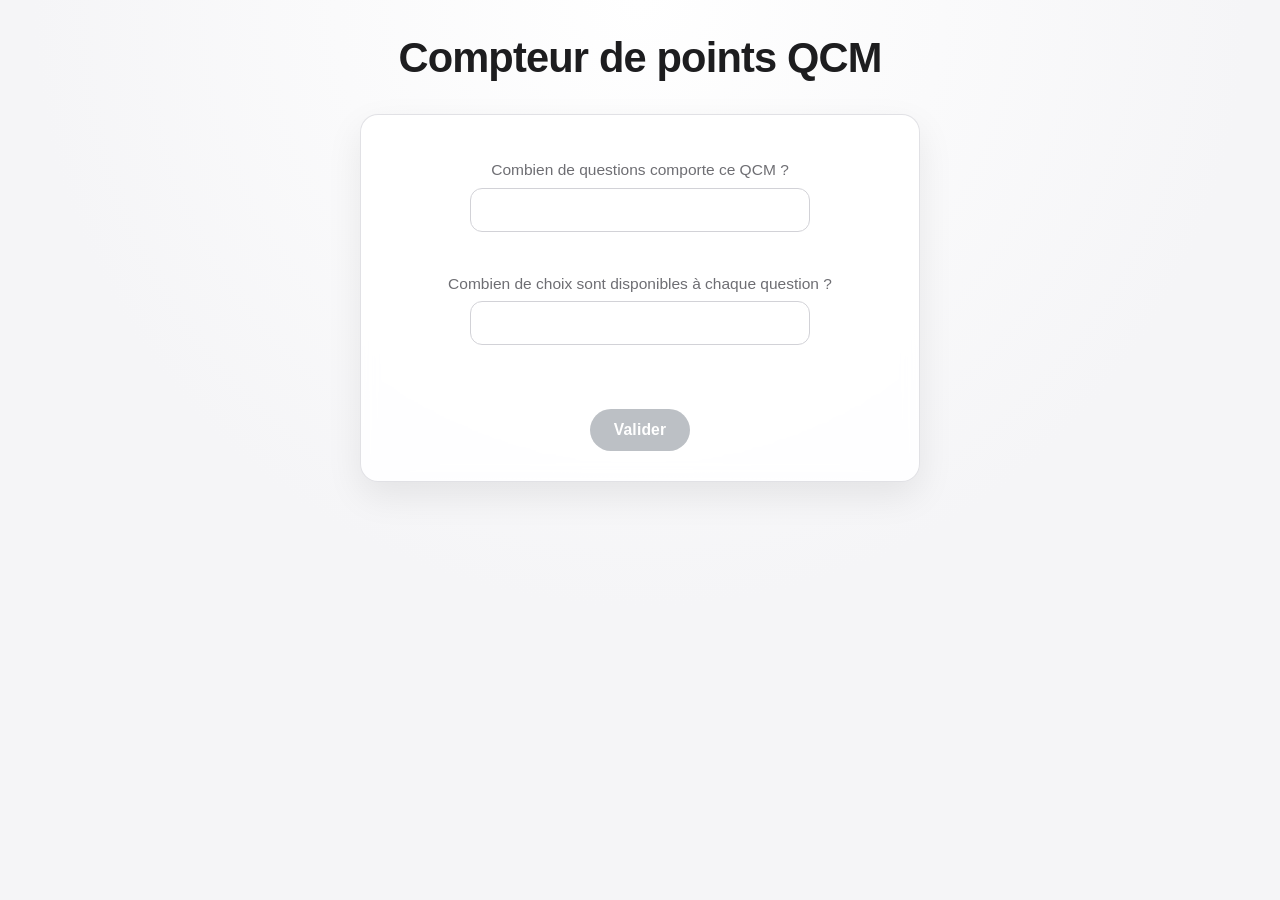
==== index.html @ 1587bb68 "Initial commit" ====
<!DOCTYPE html>
<html lang="fr">
<head>
    <meta charset="UTF-8">
    <meta content="width=device-width, initial-scale=1.0" name="viewport">
    <title>Compteur de points QCM</title>
    <link href="style.css" rel="stylesheet">
</head>

<body>

<h1>Compteur de points QCM</h1>

<div id="setup">
    <label for="nbQuestions">Combien de questions comporte ce QCM ?</label>
    <input id="nbQuestions" min="1" type="number">
    <p class="error-message" id="errorNbQuestions"></p>

    <label for="nbChoix">Combien de choix sont disponibles à chaque question ?</label>
    <input id="nbChoix" min="1" type="number">
    <p class="error-message" id="errorNbChoix"></p>

    <br>
    <button id="startBtn" onclick="startQCM()">Valider</button>
</div>

<div class="hidden" id="qcm">
    <h2 id="questionTitle"></h2>

    <label for="bonnes">Nombre de bonnes réponses de la question :</label>
    <input id="bonnes" min="1" type="number">
    <p class="error-message" id="errorBonnes"></p>

    <label for="correctes">Nombre de réponses correctes :</label>
    <input id="correctes" min="0" type="number">
    <p class="error-message" id="errorCorrectes"></p>

    <label for="fausses">Nombre de réponses fausses :</label>
    <input id="fausses" min="0" type="number">
    <p class="error-message" id="errorFausses"></p>
    <p class="error-message" id="errorQuestion"></p>

    <br>
    <button id="validerBtn" onclick="validerQuestion()">Valider la question</button>

    <p id="resultQuestion"></p>

    <button class="hidden" id="nextBtn" onclick="nextQuestion()">Question suivante</button>
</div>

<div class="hidden" id="resultFinal">
    <h2 id="noteFinale"></h2>
    <button onclick="resetQCM()">Recommencer un QCM</button>
</div>

<script src="script.js"></script>
</body>
</html>
---- style.css ----
:root {
    --bg: #f5f5f7;
    --surface: #ffffff;
    --text: #1d1d1f;
    --muted: #6e6e73;
    --primary: #0071e3;
    --primary-hover: #0077ed;
    --border: #d2d2d7;
    --error: #b00020;
    --radius: 18px;
    --shadow: 0 14px 36px rgba(0, 0, 0, 0.08);
}

* {
    box-sizing: border-box;
}

body {
    margin: 0;
    min-height: 100vh;
    padding: 28px 18px 40px;
    font-family: -apple-system, BlinkMacSystemFont, "SF Pro Text", "Segoe UI", Roboto, Arial, sans-serif;
    color: var(--text);
    background: radial-gradient(circle at top, #ffffff 0%, var(--bg) 55%);
    text-align: center;
    line-height: 1.45;
}

h1 {
    margin: 0 0 26px;
    font-size: clamp(1.75rem, 4.2vw, 2.6rem);
    font-weight: 700;
    letter-spacing: -0.02em;
}

h2 {
    margin: 0 0 18px;
    font-size: clamp(1.25rem, 2.8vw, 1.75rem);
    font-weight: 640;
    letter-spacing: -0.01em;
}

#setup,
#qcm,
#resultFinal {
    width: min(100%, 560px);
    margin: 0 auto;
    padding: 30px clamp(16px, 4vw, 34px);
    border-radius: var(--radius);
    border: 1px solid rgba(210, 210, 215, 0.65);
    background: color-mix(in srgb, var(--surface) 88%, transparent);
    box-shadow: var(--shadow);
    backdrop-filter: saturate(140%) blur(8px);
}

label {
    display: block;
    margin: 14px 0 6px;
    color: var(--muted);
    font-size: 0.97rem;
}

p {
    margin: 14px 0 6px;
    color: var(--muted);
    font-size: 0.97rem;
}

input {
    width: 100%;
    max-width: 340px;
    padding: 12px 14px;
    margin: 0 auto;
    border: 1px solid var(--border);
    border-radius: 12px;
    background: #fff;
    color: var(--text);
    font-size: 1rem;
    outline: none;
    transition: border-color 0.2s ease, box-shadow 0.2s ease, transform 0.2s ease;
}

input:focus {
    border-color: var(--primary);
    box-shadow: 0 0 0 4px rgba(0, 113, 227, 0.15);
}

button {
    appearance: none;
    border: 0;
    border-radius: 999px;
    padding: 12px 24px;
    margin-top: 14px;
    background: var(--primary);
    color: #fff;
    font-size: 0.98rem;
    font-weight: 600;
    letter-spacing: 0.01em;
    cursor: pointer;
    transition: background-color 0.2s ease, transform 0.15s ease, opacity 0.2s ease;
}

button:hover {
    background: var(--primary-hover);
    transform: translateY(-1px);
}

button:active {
    transform: translateY(0);
}

button:disabled {
    background: #bcc0c5;
    cursor: not-allowed;
    transform: none;
}

#nextBtn,
#resultFinal button {
    background: #f2f2f2;
    color: var(--text);
}

#nextBtn:hover,
#resultFinal button:hover {
    background: #e6e6e6;
}

#resultQuestion,
#noteFinale {
    margin-top: 18px;
    color: var(--text);
    font-weight: 600;
}

.hidden {
    display: none;
}

.error-message {
    margin: 8px auto 0;
    min-height: 19px;
    max-width: 420px;
    color: var(--error);
    font-size: 0.87rem;
    font-weight: 500;
}

@media (max-width: 640px) {
    body {
        padding: 20px 12px 28px;
    }

    #setup,
    #qcm,
    #resultFinal {
        padding: 22px 14px;
        border-radius: 16px;
    }

    input,
    button {
        max-width: 100%;
    }

    button {
        width: 100%;
    }
}
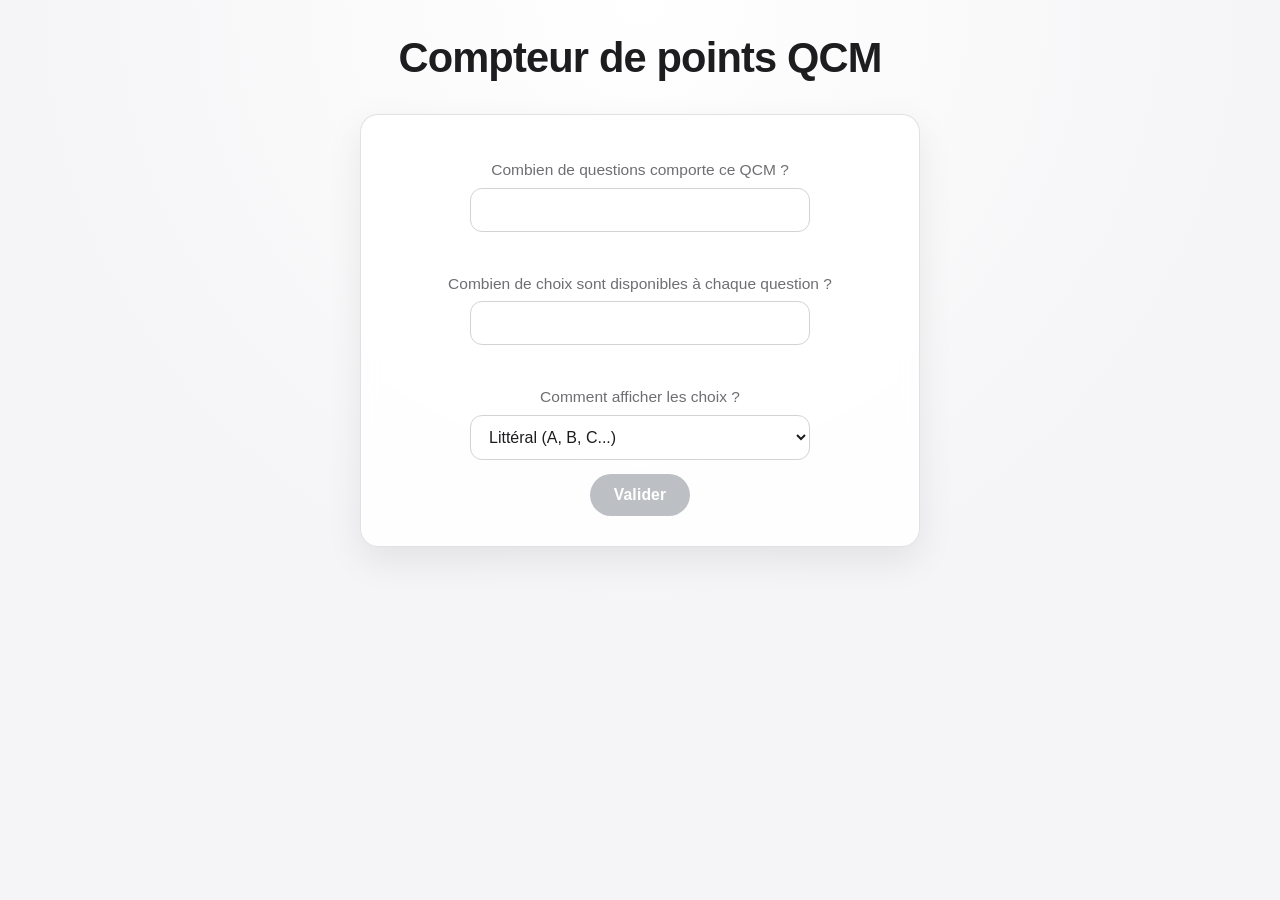
==== commit b31c5132: "adaption pour checkbox" ====
--- a/index.html
+++ b/index.html
@@ -20,6 +20,12 @@
     <input id="nbChoix" min="1" type="number">
     <p class="error-message" id="errorNbChoix"></p>
 
+    <label for="displayMode">Comment afficher les choix ?</label>
+    <select id="displayMode">
+        <option value="literal">Littéral (A, B, C...)</option>
+        <option value="numeric">Numérique (1, 2, 3...)</option>
+    </select>
+
     <br>
     <button id="startBtn" onclick="startQCM()">Valider</button>
 </div>
@@ -27,17 +33,13 @@
 <div class="hidden" id="qcm">
     <h2 id="questionTitle"></h2>
 
-    <label for="bonnes">Nombre de bonnes réponses de la question :</label>
-    <input id="bonnes" min="1" type="number">
-    <p class="error-message" id="errorBonnes"></p>
+    <p>Réponses cochées par l'utilisateur :</p>
+    <div class="choices-grid" id="userAnswers"></div>
 
-    <label for="correctes">Nombre de réponses correctes :</label>
-    <input id="correctes" min="0" type="number">
-    <p class="error-message" id="errorCorrectes"></p>
+    <p>Correction (bonnes réponses) :</p>
+    <div class="choices-grid" id="officialAnswers"></div>
 
-    <label for="fausses">Nombre de réponses fausses :</label>
-    <input id="fausses" min="0" type="number">
-    <p class="error-message" id="errorFausses"></p>
+    <p class="error-message" id="errorOfficialAnswers"></p>
     <p class="error-message" id="errorQuestion"></p>
 
     <br>
--- a/style.css
+++ b/style.css
@@ -78,6 +78,25 @@
     font-size: 1rem;
     outline: none;
     transition: border-color 0.2s ease, box-shadow 0.2s ease, transform 0.2s ease;
+}
+
+select {
+    width: 100%;
+    max-width: 340px;
+    padding: 12px 14px;
+    margin: 0 auto;
+    border: 1px solid var(--border);
+    border-radius: 12px;
+    background: #fff;
+    color: var(--text);
+    font-size: 1rem;
+    outline: none;
+    transition: border-color 0.2s ease, box-shadow 0.2s ease;
+}
+
+select:focus {
+    border-color: var(--primary);
+    box-shadow: 0 0 0 4px rgba(0, 113, 227, 0.15);
 }
 
 input:focus {
@@ -133,6 +152,32 @@
     font-weight: 600;
 }
 
+.choices-grid {
+    display: flex;
+    flex-wrap: wrap;
+    justify-content: center;
+    gap: 8px;
+    margin: 8px auto 4px;
+    max-width: 460px;
+}
+
+.choice-item {
+    display: inline-flex;
+    align-items: center;
+    gap: 6px;
+    padding: 8px 10px;
+    border: 1px solid var(--border);
+    border-radius: 999px;
+    background: #fff;
+    color: var(--text);
+    font-size: 0.95rem;
+}
+
+.choice-item input {
+    width: auto;
+    margin: 0;
+}
+
 .hidden {
     display: none;
 }
@@ -159,6 +204,7 @@
     }
 
     input,
+    select,
     button {
         max-width: 100%;
     }
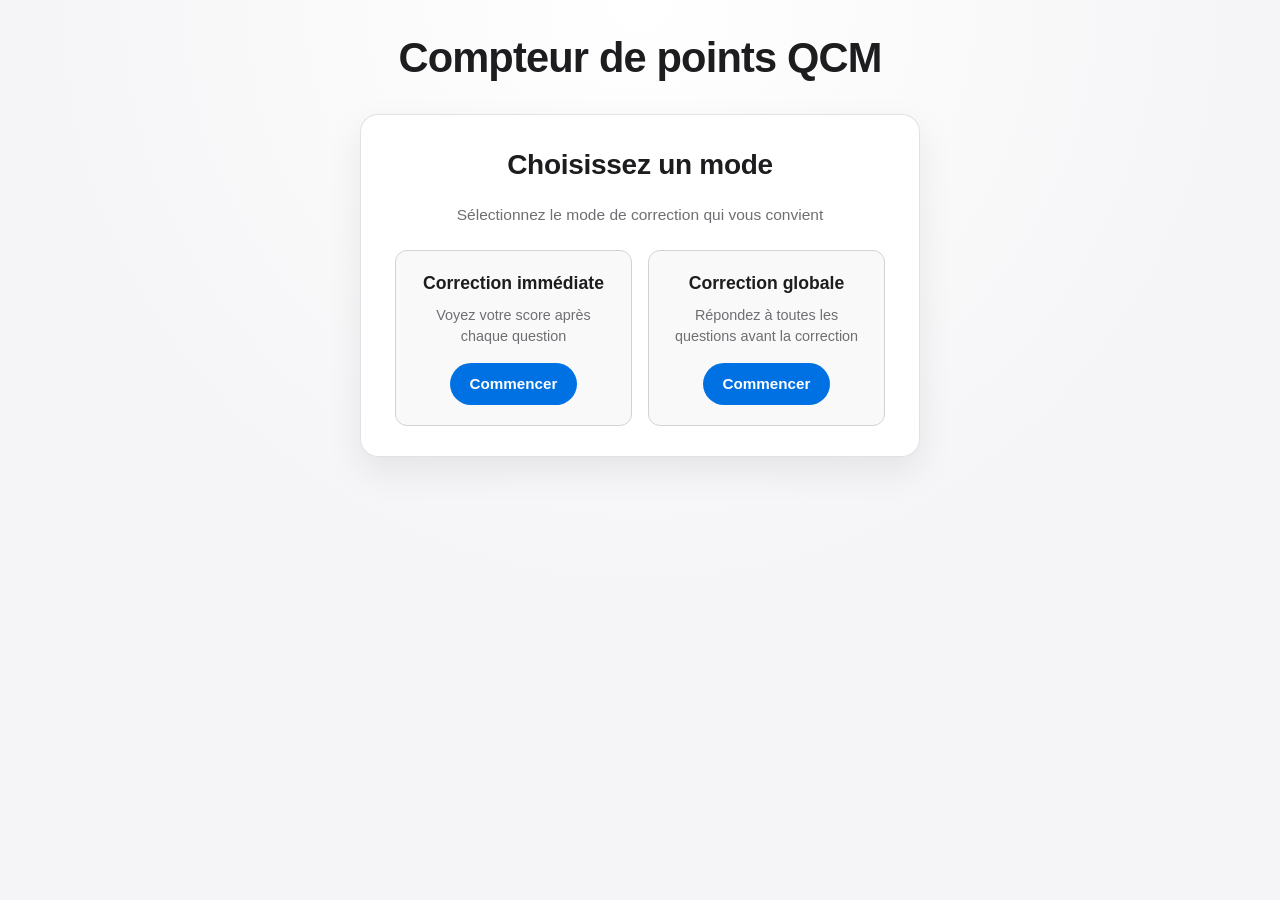
==== commit 5ee387d6: "refactor: reorganize project structure and remove inline styles" ====
--- a/index.html
+++ b/index.html
@@ -2,59 +2,15 @@
 <html lang="fr">
 <head>
     <meta charset="UTF-8">
-    <meta content="width=device-width, initial-scale=1.0" name="viewport">
-    <title>Compteur de points QCM</title>
-    <link href="style.css" rel="stylesheet">
+    <meta name="viewport" content="width=device-width, initial-scale=1.0">
+    <title>QCM Point Counter</title>
+    <script>
+        // Redirection vers la page d'accueil
+        window.location.href = './src/index.html';
+    </script>
 </head>
+<body>
+    <p>Redirection en cours... <a href="./src/index.html">Cliquez ici si la page ne se charge pas</a></p>
+</body>
+</html>
 
-<body>
-
-<h1>Compteur de points QCM</h1>
-
-<div id="setup">
-    <label for="nbQuestions">Combien de questions comporte ce QCM ?</label>
-    <input id="nbQuestions" min="1" type="number">
-    <p class="error-message" id="errorNbQuestions"></p>
-
-    <label for="nbChoix">Combien de choix sont disponibles à chaque question ?</label>
-    <input id="nbChoix" min="1" type="number">
-    <p class="error-message" id="errorNbChoix"></p>
-
-    <label for="displayMode">Comment afficher les choix ?</label>
-    <select id="displayMode">
-        <option value="literal">Littéral (A, B, C...)</option>
-        <option value="numeric">Numérique (1, 2, 3...)</option>
-    </select>
-
-    <br>
-    <button id="startBtn" onclick="startQCM()">Valider</button>
-</div>
-
-<div class="hidden" id="qcm">
-    <h2 id="questionTitle"></h2>
-
-    <p>Réponses cochées par l'utilisateur :</p>
-    <div class="choices-grid" id="userAnswers"></div>
-
-    <p>Correction (bonnes réponses) :</p>
-    <div class="choices-grid" id="officialAnswers"></div>
-
-    <p class="error-message" id="errorOfficialAnswers"></p>
-    <p class="error-message" id="errorQuestion"></p>
-
-    <br>
-    <button id="validerBtn" onclick="validerQuestion()">Valider la question</button>
-
-    <p id="resultQuestion"></p>
-
-    <button class="hidden" id="nextBtn" onclick="nextQuestion()">Question suivante</button>
-</div>
-
-<div class="hidden" id="resultFinal">
-    <h2 id="noteFinale"></h2>
-    <button onclick="resetQCM()">Recommencer un QCM</button>
-</div>
-
-<script src="script.js"></script>
-</body>
-</html>
